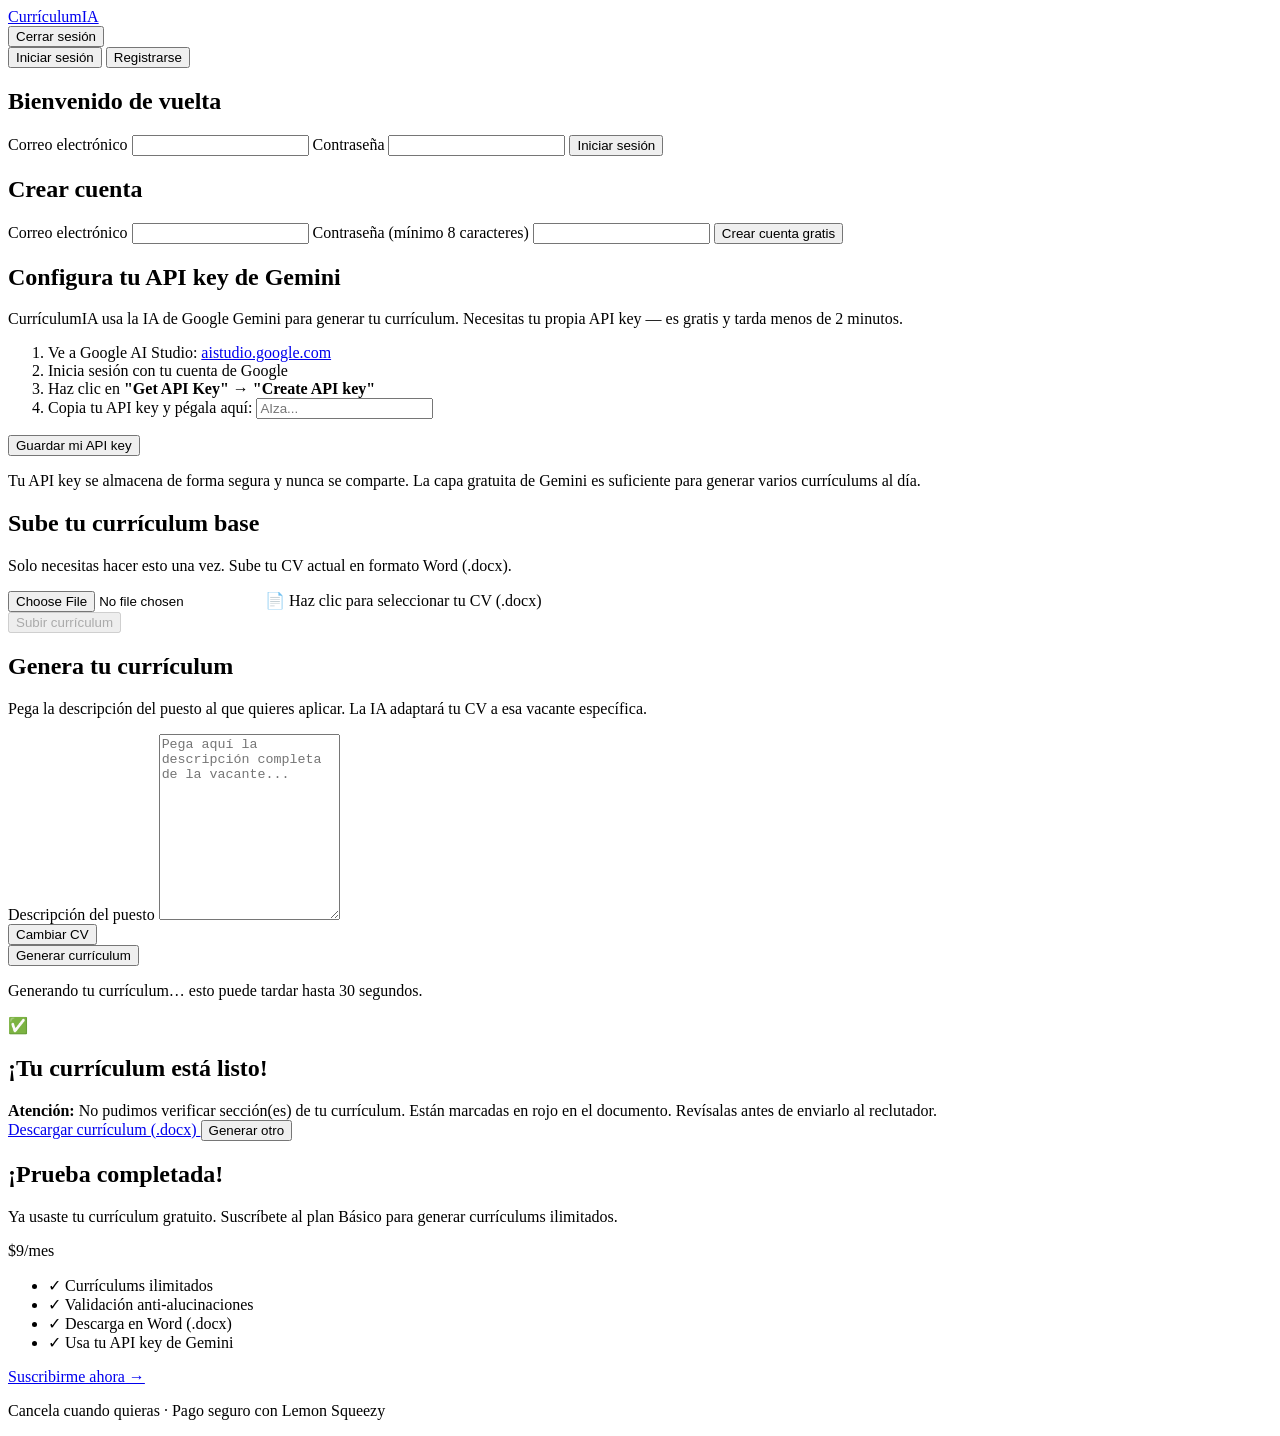
==== frontend/app.html @ a639325c "initial commit" ====
<!DOCTYPE html>
<html lang="es">
<head>
  <meta charset="UTF-8" />
  <meta name="viewport" content="width=device-width, initial-scale=1.0" />
  <title>CurrículumIA — App</title>
  <link rel="stylesheet" href="/static/style.css" />
</head>
<body class="app-body">

  <!-- ── APP SHELL ── -->
  <nav class="app-nav">
    <a href="/" class="logo">CurrículumIA</a>
    <div class="nav-right">
      <span id="user-email" class="user-email"></span>
      <button id="btn-logout" class="btn btn-sm btn-outline">Cerrar sesión</button>
    </div>
  </nav>

  <main class="app-main">

    <!-- ══════════════════════════════════════════
         SCREEN 0: Auth (login / register)
    ═══════════════════════════════════════════ -->
    <section id="screen-auth" class="screen active">
      <div class="card auth-card">

        <div id="auth-tabs" class="tabs">
          <button class="tab active" data-tab="login">Iniciar sesión</button>
          <button class="tab" data-tab="register">Registrarse</button>
        </div>

        <!-- Login form -->
        <div id="tab-login" class="tab-panel active">
          <h2>Bienvenido de vuelta</h2>
          <form id="form-login">
            <label>Correo electrónico
              <input type="email" id="login-email" required autocomplete="email" />
            </label>
            <label>Contraseña
              <input type="password" id="login-password" required autocomplete="current-password" />
            </label>
            <button type="submit" class="btn btn-primary btn-full">Iniciar sesión</button>
          </form>
          <p id="login-error" class="form-error hidden"></p>
        </div>

        <!-- Register form -->
        <div id="tab-register" class="tab-panel hidden">
          <h2>Crear cuenta</h2>
          <form id="form-register">
            <label>Correo electrónico
              <input type="email" id="reg-email" required autocomplete="email" />
            </label>
            <label>Contraseña <span class="hint">(mínimo 8 caracteres)</span>
              <input type="password" id="reg-password" required autocomplete="new-password" />
            </label>
            <button type="submit" class="btn btn-primary btn-full">Crear cuenta gratis</button>
          </form>
          <p id="reg-error" class="form-error hidden"></p>
        </div>

      </div>
    </section>

    <!-- ══════════════════════════════════════════
         SCREEN 1: Gemini API key onboarding
    ═══════════════════════════════════════════ -->
    <section id="screen-gemini" class="screen hidden">
      <div class="card gemini-card">
        <h2>Configura tu API key de Gemini</h2>
        <p class="section-desc">
          CurrículumIA usa la IA de Google Gemini para generar tu currículum.
          Necesitas tu propia API key — es gratis y tarda menos de 2 minutos.
        </p>

        <ol class="gemini-steps">
          <li>Ve a Google AI Studio: <a href="https://aistudio.google.com" target="_blank" rel="noopener">aistudio.google.com</a></li>
          <li>Inicia sesión con tu cuenta de Google</li>
          <li>Haz clic en <strong>"Get API Key"</strong> → <strong>"Create API key"</strong></li>
          <li>
            Copia tu API key y pégala aquí:
            <input
              type="text"
              id="gemini-key-input"
              placeholder="AIza..."
              autocomplete="off"
              spellcheck="false"
            />
          </li>
        </ol>

        <button id="btn-save-key" class="btn btn-primary">Guardar mi API key</button>
        <p id="gemini-error" class="form-error hidden"></p>
        <p class="gemini-note">
          Tu API key se almacena de forma segura y nunca se comparte.
          La capa gratuita de Gemini es suficiente para generar varios currículums al día.
        </p>
      </div>
    </section>

    <!-- ══════════════════════════════════════════
         SCREEN 2: Upload base resume
    ═══════════════════════════════════════════ -->
    <section id="screen-upload" class="screen hidden">
      <div class="card">
        <h2>Sube tu currículum base</h2>
        <p class="section-desc">
          Solo necesitas hacer esto una vez. Sube tu CV actual en formato Word (.docx).
        </p>

        <div class="upload-area" id="upload-drop-zone">
          <input type="file" id="resume-file" accept=".docx" class="file-input" />
          <label for="resume-file" class="upload-label">
            <span class="upload-icon">📄</span>
            <span id="upload-label-text">Haz clic para seleccionar tu CV (.docx)</span>
          </label>
        </div>

        <button id="btn-upload" class="btn btn-primary" disabled>Subir currículum</button>
        <p id="upload-error" class="form-error hidden"></p>
        <p id="upload-success" class="form-success hidden"></p>
      </div>
    </section>

    <!-- ══════════════════════════════════════════
         SCREEN 3: Generate — paste job description
    ═══════════════════════════════════════════ -->
    <section id="screen-generate" class="screen hidden">
      <div class="card">
        <h2>Genera tu currículum</h2>
        <p class="section-desc">
          Pega la descripción del puesto al que quieres aplicar.
          La IA adaptará tu CV a esa vacante específica.
        </p>

        <label for="job-desc">Descripción del puesto
          <textarea
            id="job-desc"
            rows="12"
            placeholder="Pega aquí la descripción completa de la vacante..."
          ></textarea>
        </label>

        <div id="resume-file-info" class="file-info hidden">
          <span id="resume-file-name"></span>
          <button id="btn-change-resume" class="btn btn-sm btn-outline">Cambiar CV</button>
        </div>

        <button id="btn-generate" class="btn btn-primary btn-lg">Generar currículum</button>
        <p id="generate-error" class="form-error hidden"></p>

        <!-- Loading state -->
        <div id="generating-spinner" class="spinner-container hidden">
          <div class="spinner"></div>
          <p>Generando tu currículum… esto puede tardar hasta 30 segundos.</p>
        </div>
      </div>
    </section>

    <!-- ══════════════════════════════════════════
         SCREEN 4: Result — download
    ═══════════════════════════════════════════ -->
    <section id="screen-result" class="screen hidden">
      <div class="card result-card">
        <div class="result-icon">✅</div>
        <h2>¡Tu currículum está listo!</h2>

        <!-- Flagged sections warning banner -->
        <div id="flagged-banner" class="alert alert-warning hidden">
          <strong>Atención:</strong>
          No pudimos verificar <span id="flagged-count"></span> sección(es) de tu currículum.
          Están marcadas en rojo en el documento. Revísalas antes de enviarlo al reclutador.
        </div>

        <a id="download-link" href="#" class="btn btn-primary btn-lg" download>
          Descargar currículum (.docx)
        </a>

        <button id="btn-new-generation" class="btn btn-outline">Generar otro</button>
      </div>
    </section>

    <!-- ══════════════════════════════════════════
         SCREEN 5: Paywall
    ═══════════════════════════════════════════ -->
    <section id="screen-paywall" class="screen hidden">
      <div class="card paywall-card">
        <h2>¡Prueba completada!</h2>
        <p>
          Ya usaste tu currículum gratuito. Suscríbete al plan Básico para
          generar currículums ilimitados.
        </p>

        <div class="paywall-price">
          <span class="price">$9</span><span class="period">/mes</span>
        </div>

        <ul class="paywall-features">
          <li>✓ Currículums ilimitados</li>
          <li>✓ Validación anti-alucinaciones</li>
          <li>✓ Descarga en Word (.docx)</li>
          <li>✓ Usa tu API key de Gemini</li>
        </ul>

        <!-- Replace href with your actual Lemon Squeezy checkout URL -->
        <a id="checkout-link" href="#" class="btn btn-primary btn-lg" target="_blank" rel="noopener">
          Suscribirme ahora →
        </a>
        <p class="paywall-note">Cancela cuando quieras · Pago seguro con Lemon Squeezy</p>
      </div>
    </section>

  </main>

  <script src="/static/app.js"></script>
</body>
</html>
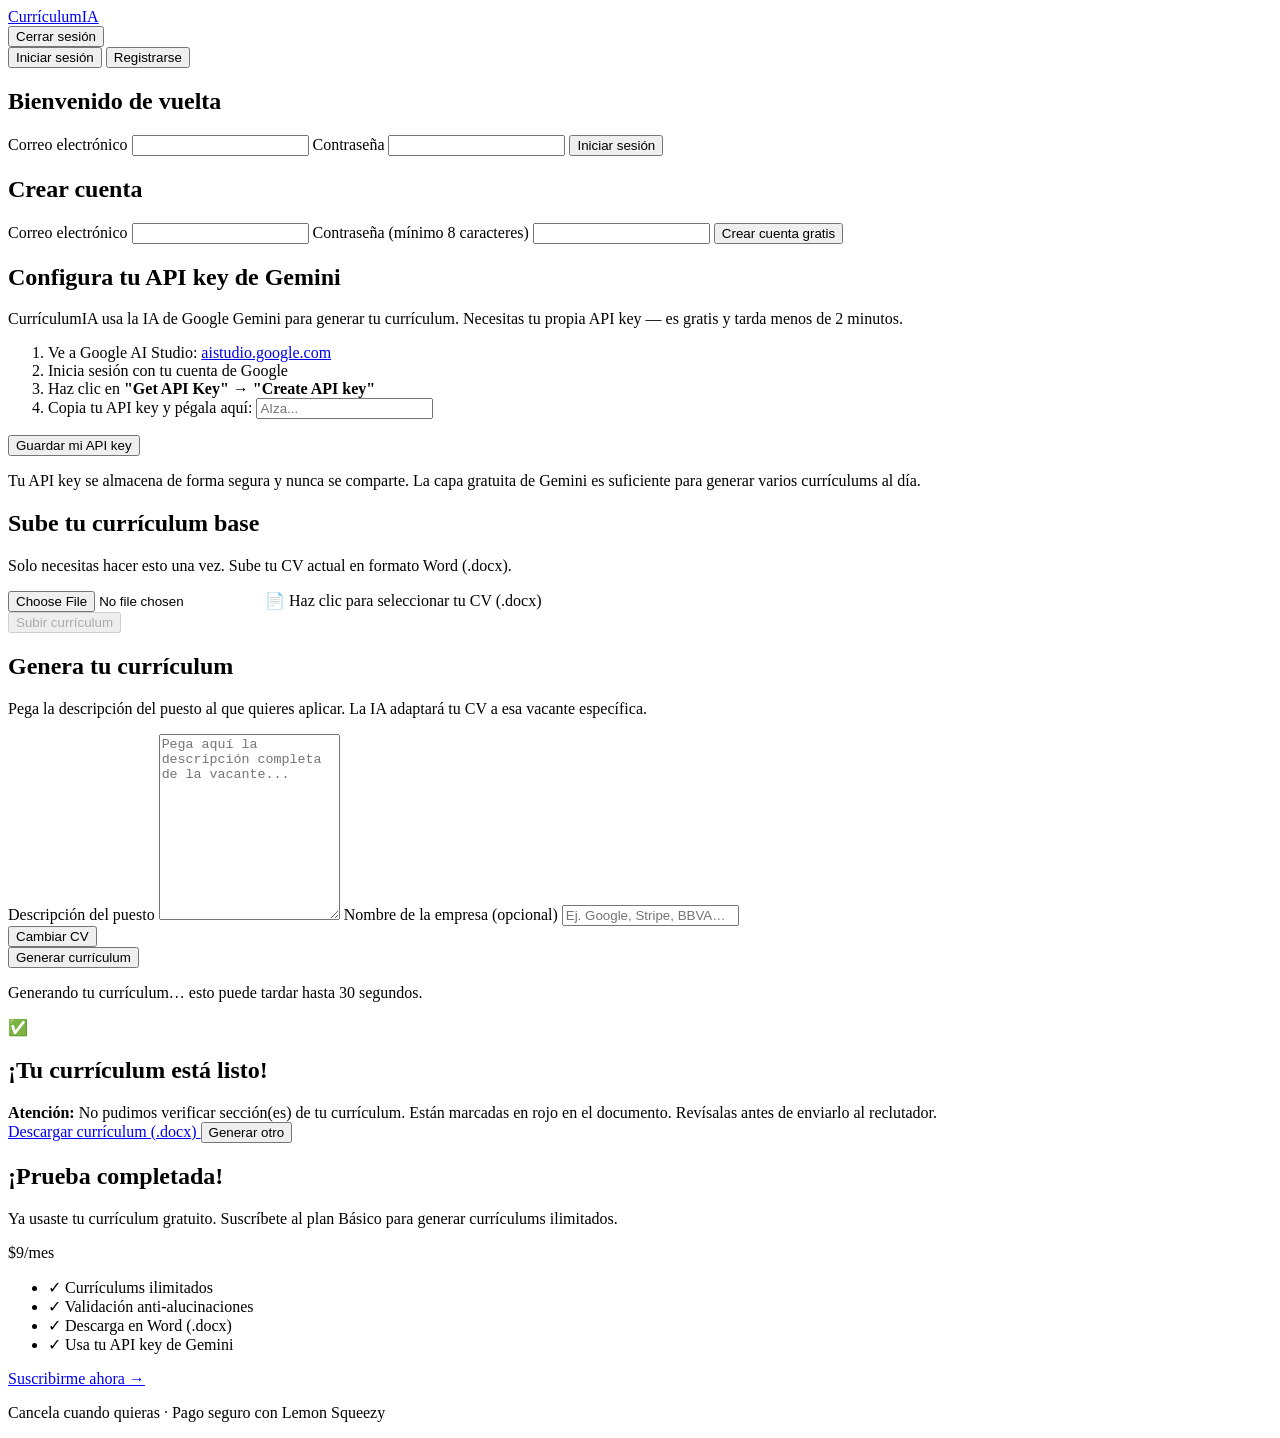
==== commit 6be9574e: "Fix filename sanitation and add company name field" ====
--- a/frontend/app.html
+++ b/frontend/app.html
@@ -142,6 +142,14 @@
           ></textarea>
         </label>
 
+        <label for="target-company">Nombre de la empresa <span class="label-optional">(opcional)</span>
+          <input
+            id="target-company"
+            type="text"
+            placeholder="Ej. Google, Stripe, BBVA…"
+          />
+        </label>
+
         <div id="resume-file-info" class="file-info hidden">
           <span id="resume-file-name"></span>
           <button id="btn-change-resume" class="btn btn-sm btn-outline">Cambiar CV</button>
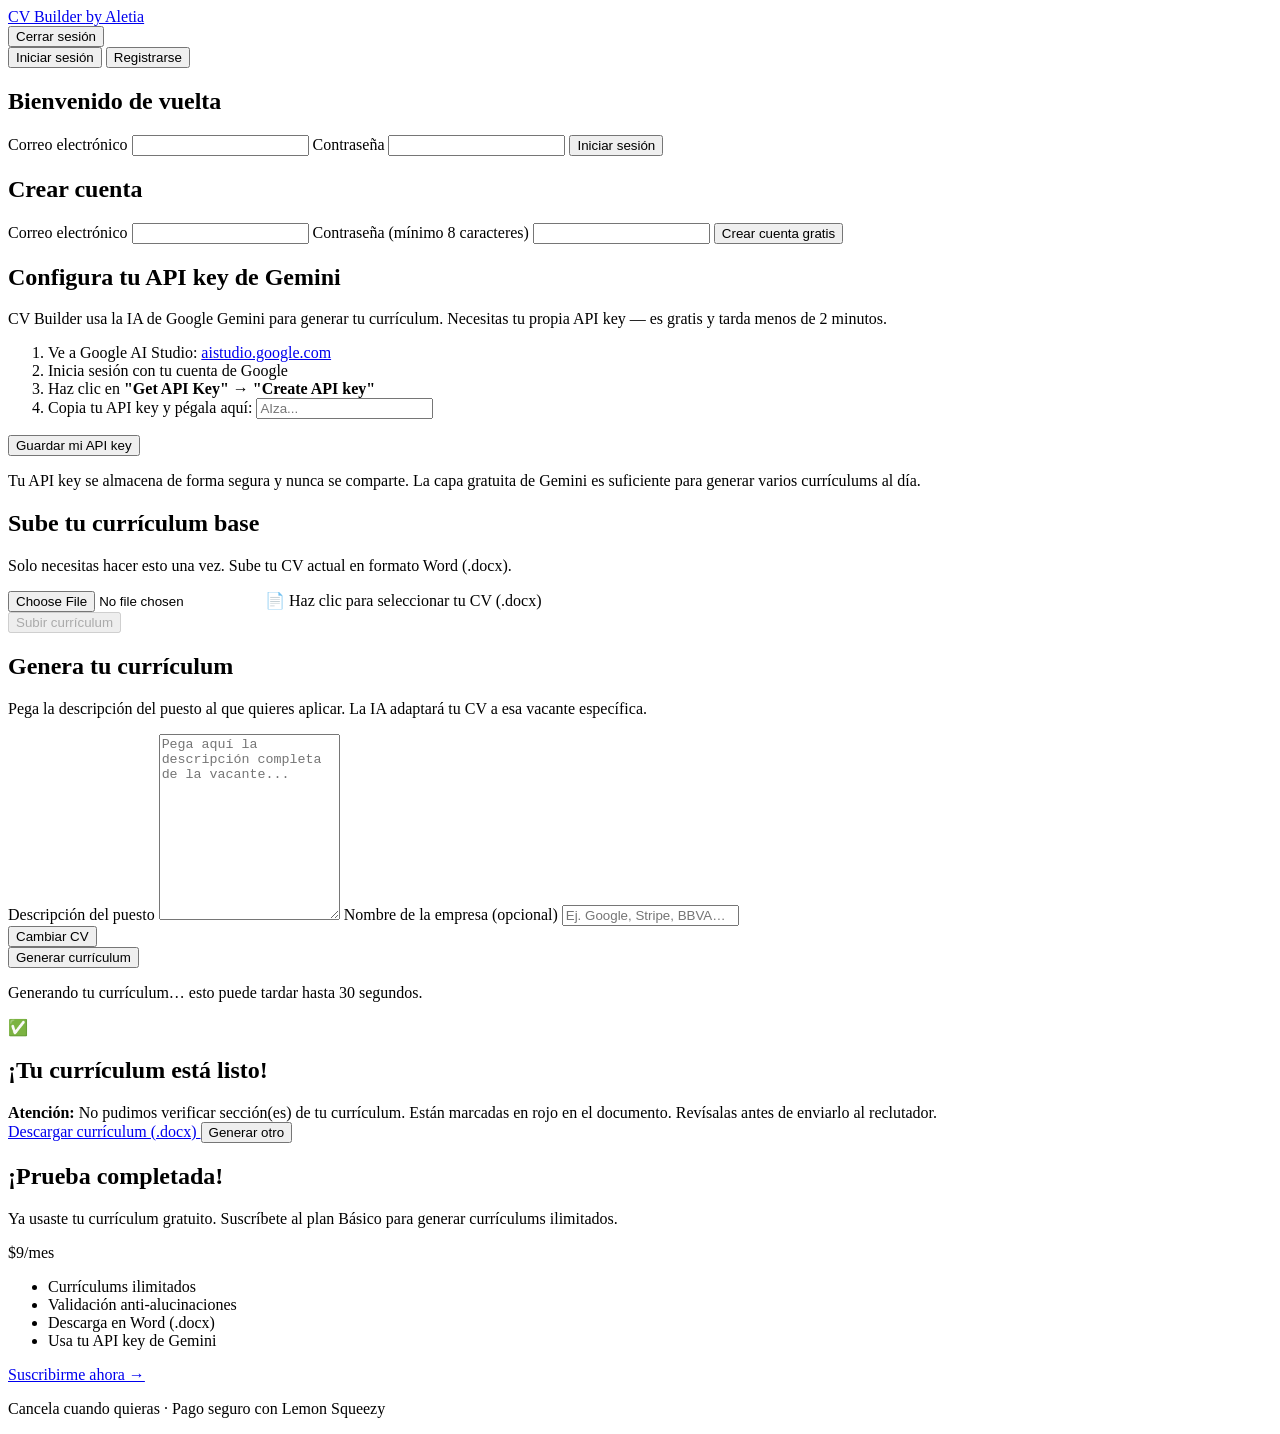
==== commit 7a7475e2: "Front end modified to match with oficial website, CLAUDE and README files updated." ====
--- a/frontend/app.html
+++ b/frontend/app.html
@@ -3,14 +3,18 @@
 <head>
   <meta charset="UTF-8" />
   <meta name="viewport" content="width=device-width, initial-scale=1.0" />
-  <title>CurrículumIA — App</title>
+  <title>CV Builder by Aletia</title>
+  <link rel="icon" href="/favicon.ico" type="image/x-icon" />
+  <link rel="preconnect" href="https://fonts.googleapis.com" />
+  <link rel="preconnect" href="https://fonts.gstatic.com" crossorigin />
+  <link href="https://fonts.googleapis.com/css2?family=DM+Sans:wght@300;400;500;700;900&display=swap" rel="stylesheet" />
   <link rel="stylesheet" href="/static/style.css" />
 </head>
 <body class="app-body">
 
   <!-- ── APP SHELL ── -->
   <nav class="app-nav">
-    <a href="/" class="logo">CurrículumIA</a>
+    <a href="/" class="logo">CV Builder <span>by Aletia</span></a>
     <div class="nav-right">
       <span id="user-email" class="user-email"></span>
       <button id="btn-logout" class="btn btn-sm btn-outline">Cerrar sesión</button>
@@ -70,7 +74,7 @@
       <div class="card gemini-card">
         <h2>Configura tu API key de Gemini</h2>
         <p class="section-desc">
-          CurrículumIA usa la IA de Google Gemini para generar tu currículum.
+          CV Builder usa la IA de Google Gemini para generar tu currículum.
           Necesitas tu propia API key — es gratis y tarda menos de 2 minutos.
         </p>
 
@@ -195,7 +199,7 @@
     <section id="screen-paywall" class="screen hidden">
       <div class="card paywall-card">
         <h2>¡Prueba completada!</h2>
-        <p>
+        <p class="section-desc">
           Ya usaste tu currículum gratuito. Suscríbete al plan Básico para
           generar currículums ilimitados.
         </p>
@@ -205,10 +209,10 @@
         </div>
 
         <ul class="paywall-features">
-          <li>✓ Currículums ilimitados</li>
-          <li>✓ Validación anti-alucinaciones</li>
-          <li>✓ Descarga en Word (.docx)</li>
-          <li>✓ Usa tu API key de Gemini</li>
+          <li>Currículums ilimitados</li>
+          <li>Validación anti-alucinaciones</li>
+          <li>Descarga en Word (.docx)</li>
+          <li>Usa tu API key de Gemini</li>
         </ul>
 
         <!-- Replace href with your actual Lemon Squeezy checkout URL -->
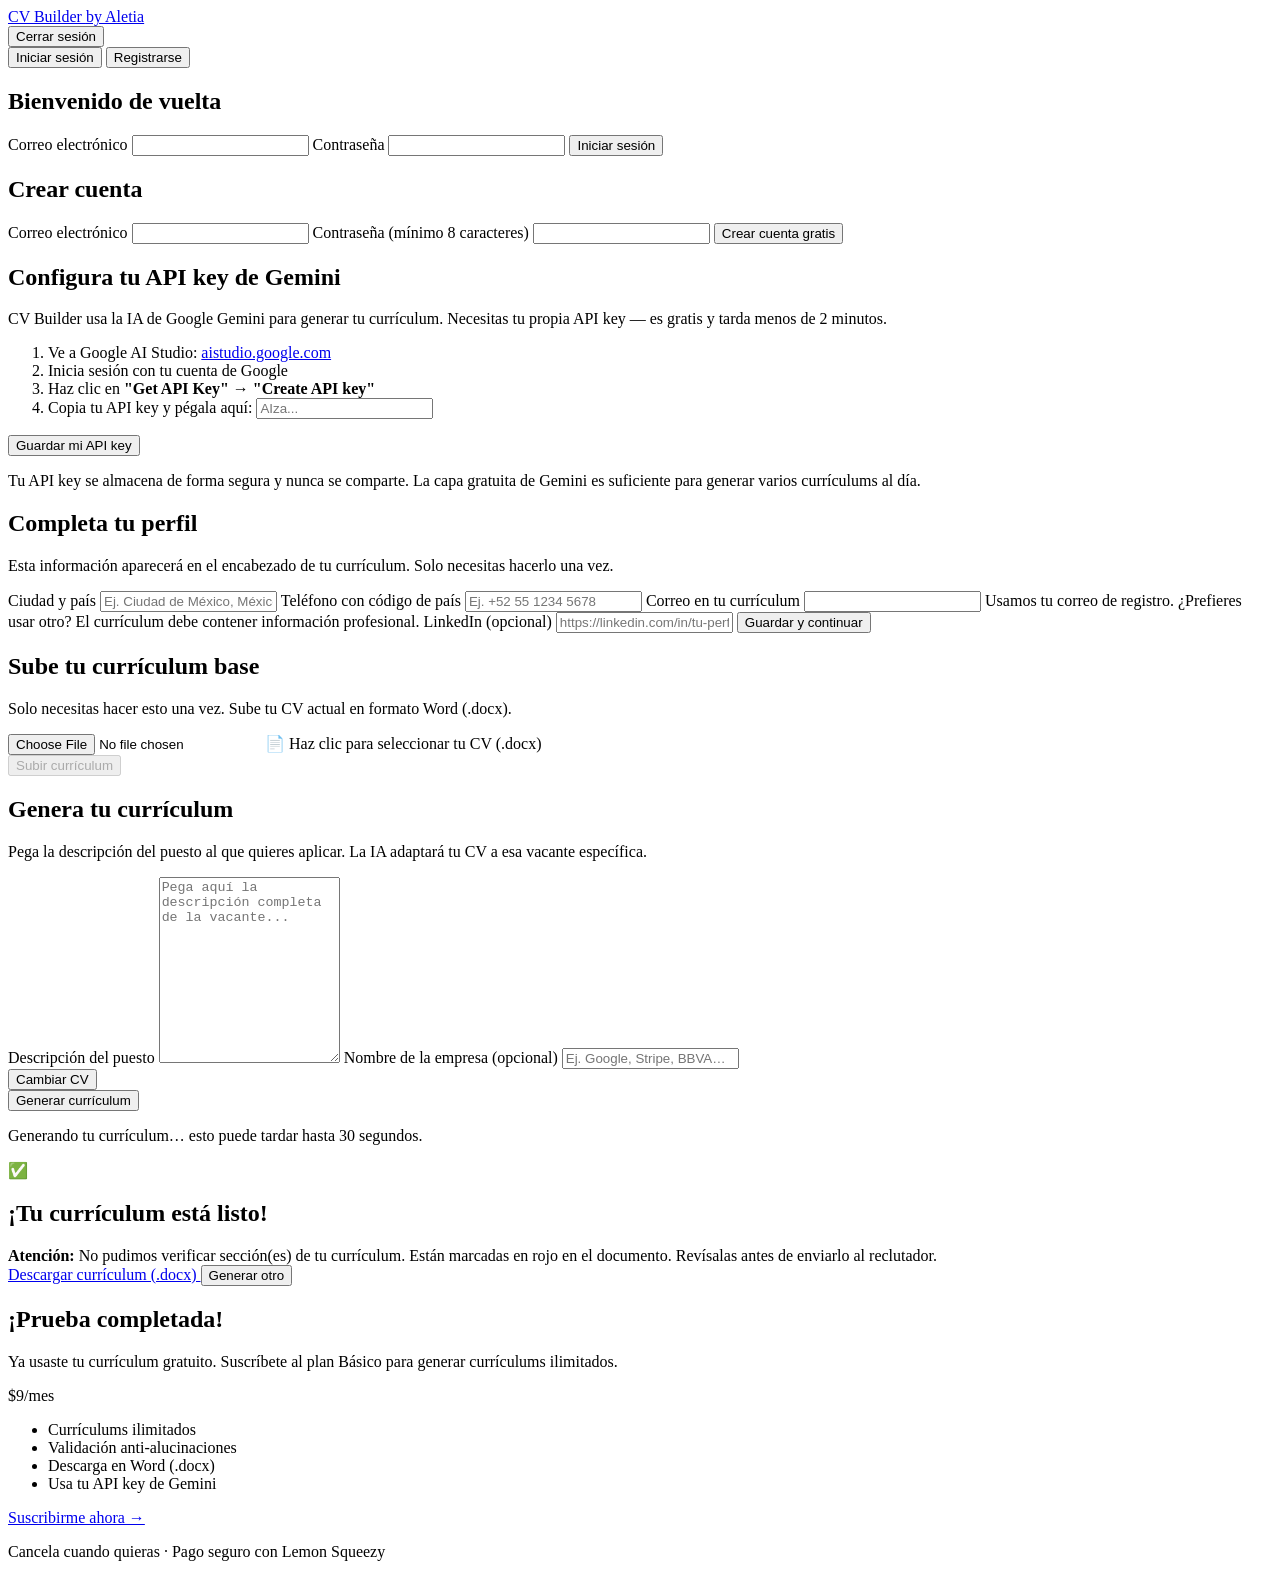
==== commit c69fb45d: "Added profile form" ====
--- a/frontend/app.html
+++ b/frontend/app.html
@@ -104,6 +104,61 @@
     </section>
 
     <!-- ══════════════════════════════════════════
+         SCREEN 1.5: Profile — contact info
+    ═══════════════════════════════════════════ -->
+    <section id="screen-profile" class="screen hidden">
+      <div class="card">
+        <h2>Completa tu perfil</h2>
+        <p class="section-desc">
+          Esta información aparecerá en el encabezado de tu currículum.
+          Solo necesitas hacerlo una vez.
+        </p>
+
+        <form id="form-profile">
+          <label>Ciudad y país
+            <input
+              type="text"
+              id="profile-city"
+              placeholder="Ej. Ciudad de México, México"
+              required
+            />
+          </label>
+
+          <label>Teléfono con código de país
+            <input
+              type="tel"
+              id="profile-phone"
+              placeholder="Ej. +52 55 1234 5678"
+              required
+            />
+          </label>
+
+          <label>Correo en tu currículum
+            <input type="email" id="profile-resume-email" required />
+            <span class="field-note">
+              Usamos tu correo de registro. ¿Prefieres usar otro?
+              El currículum debe contener información profesional.
+            </span>
+          </label>
+
+          <label>LinkedIn <span class="label-optional">(opcional)</span>
+            <input
+              type="url"
+              id="profile-linkedin"
+              placeholder="https://linkedin.com/in/tu-perfil"
+            />
+          </label>
+
+          <button type="submit" id="btn-save-profile" class="btn btn-primary btn-full">
+            Guardar y continuar
+          </button>
+        </form>
+
+        <p id="profile-error" class="form-error hidden"></p>
+      </div>
+    </section>
+
+    <!-- ══════════════════════════════════════════
          SCREEN 2: Upload base resume
     ═══════════════════════════════════════════ -->
     <section id="screen-upload" class="screen hidden">
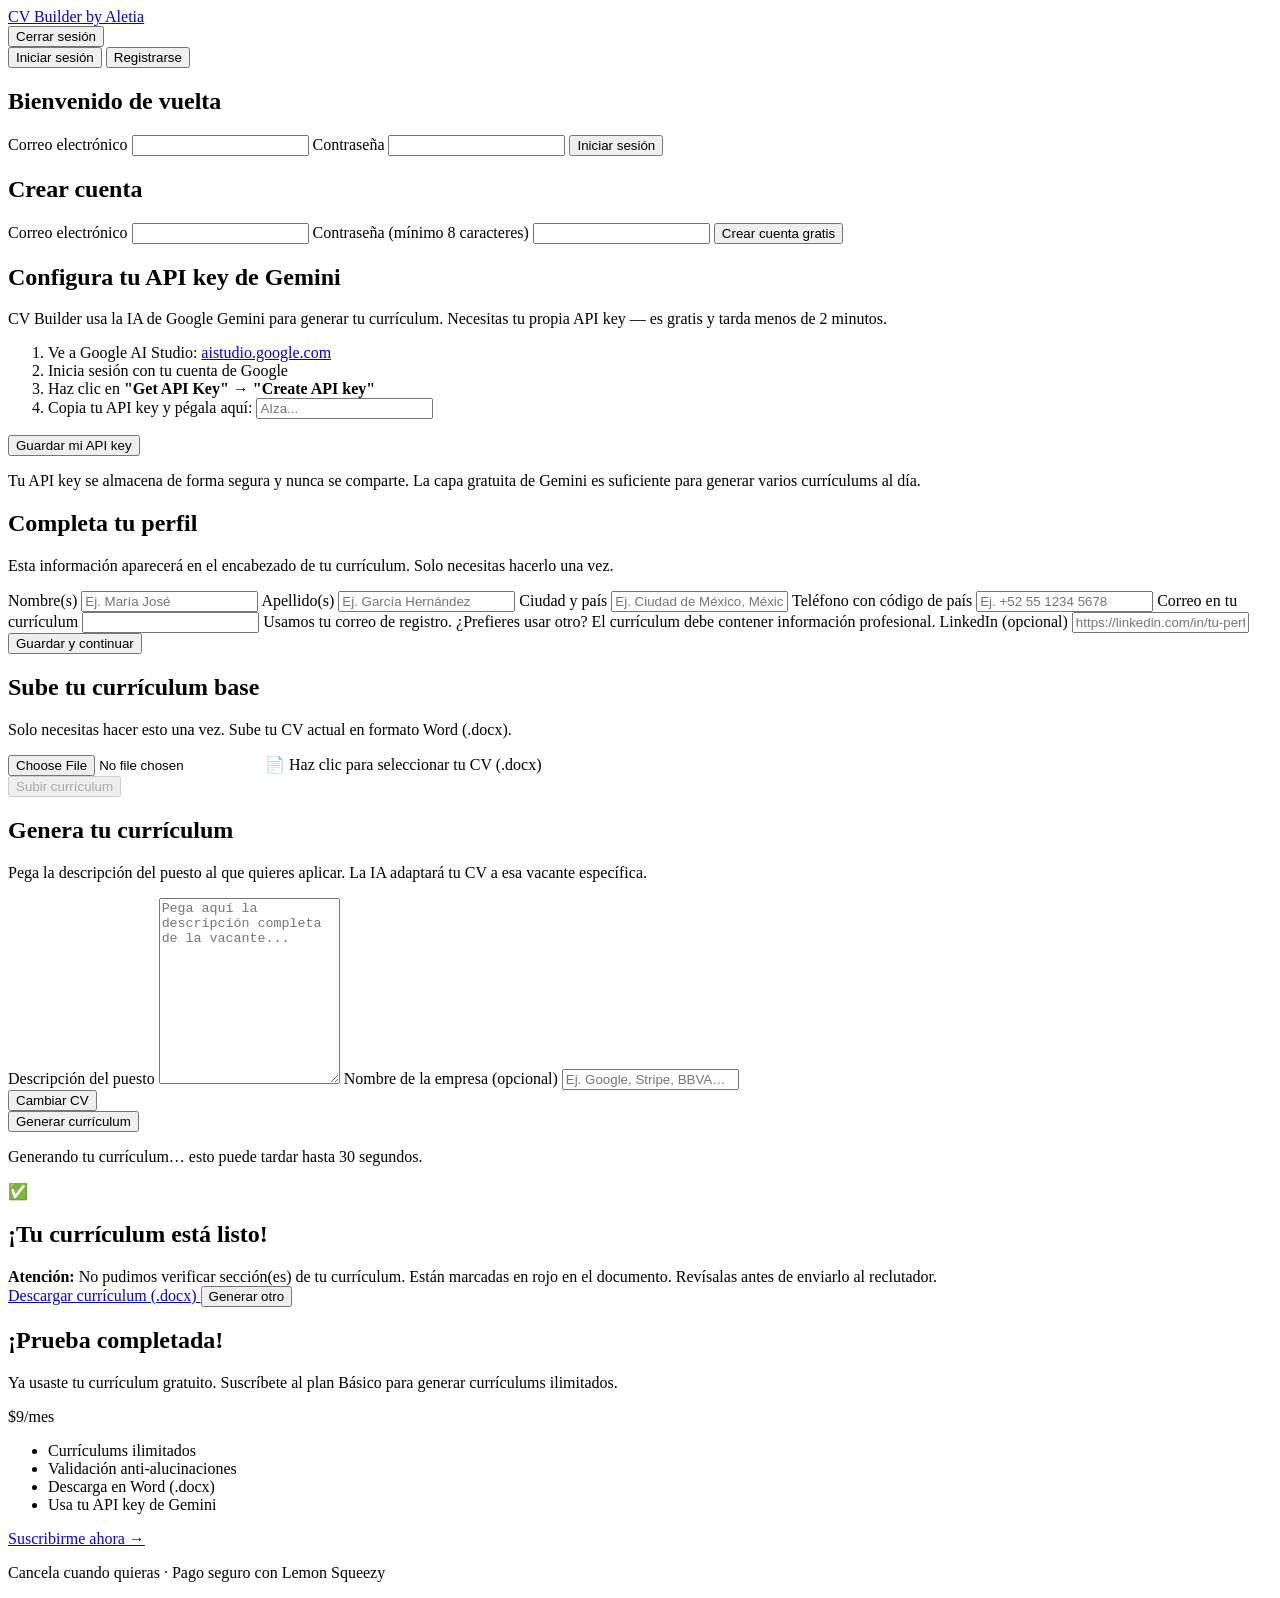
==== commit 3c0c05d5: "Erros handling improved, Name, last name filed added to profile form" ====
--- a/frontend/app.html
+++ b/frontend/app.html
@@ -115,6 +115,24 @@
         </p>
 
         <form id="form-profile">
+          <label>Nombre(s)
+            <input
+              type="text"
+              id="profile-first-name"
+              placeholder="Ej. María José"
+              required
+            />
+          </label>
+
+          <label>Apellido(s)
+            <input
+              type="text"
+              id="profile-last-name"
+              placeholder="Ej. García Hernández"
+              required
+            />
+          </label>
+
           <label>Ciudad y país
             <input
               type="text"
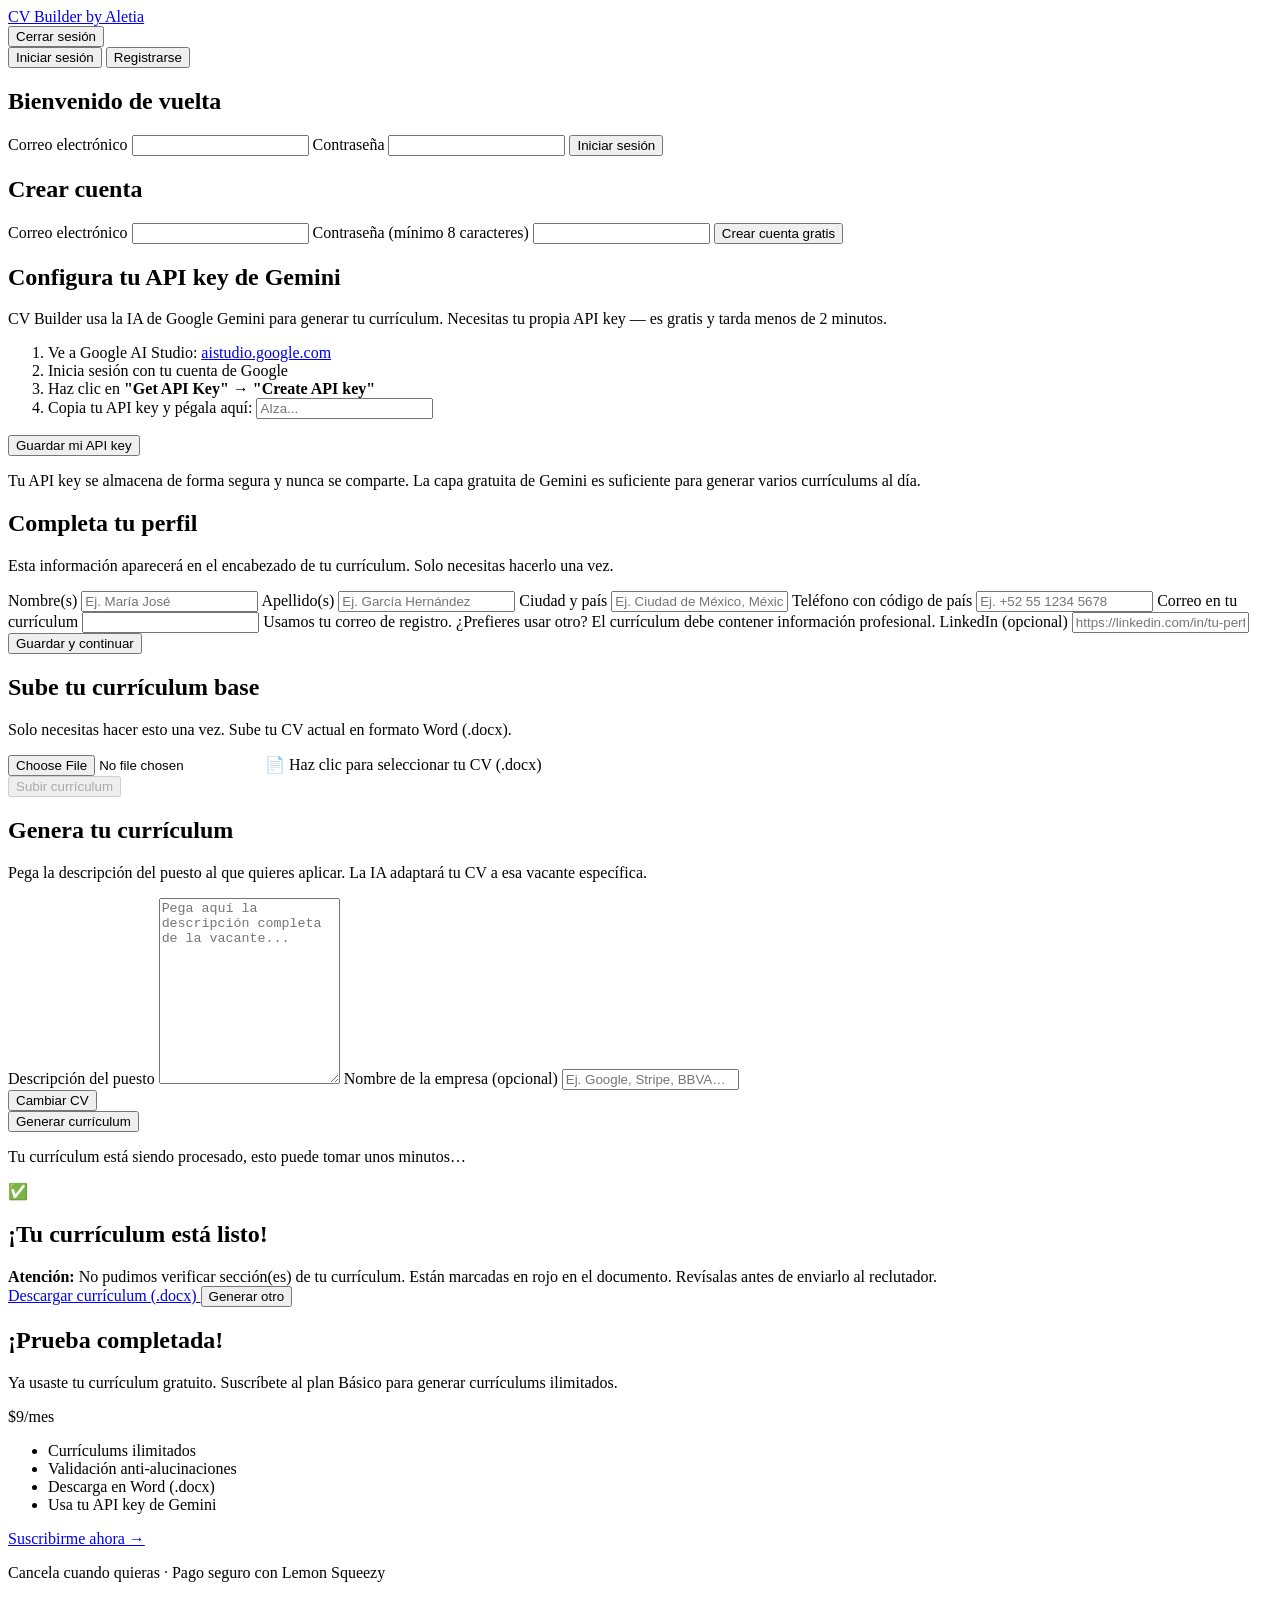
==== commit dc6bac3a: "Batch processing" ====
--- a/frontend/app.html
+++ b/frontend/app.html
@@ -238,7 +238,7 @@
         <!-- Loading state -->
         <div id="generating-spinner" class="spinner-container hidden">
           <div class="spinner"></div>
-          <p>Generando tu currículum… esto puede tardar hasta 30 segundos.</p>
+          <p>Tu currículum está siendo procesado, esto puede tomar unos minutos…</p>
         </div>
       </div>
     </section>
